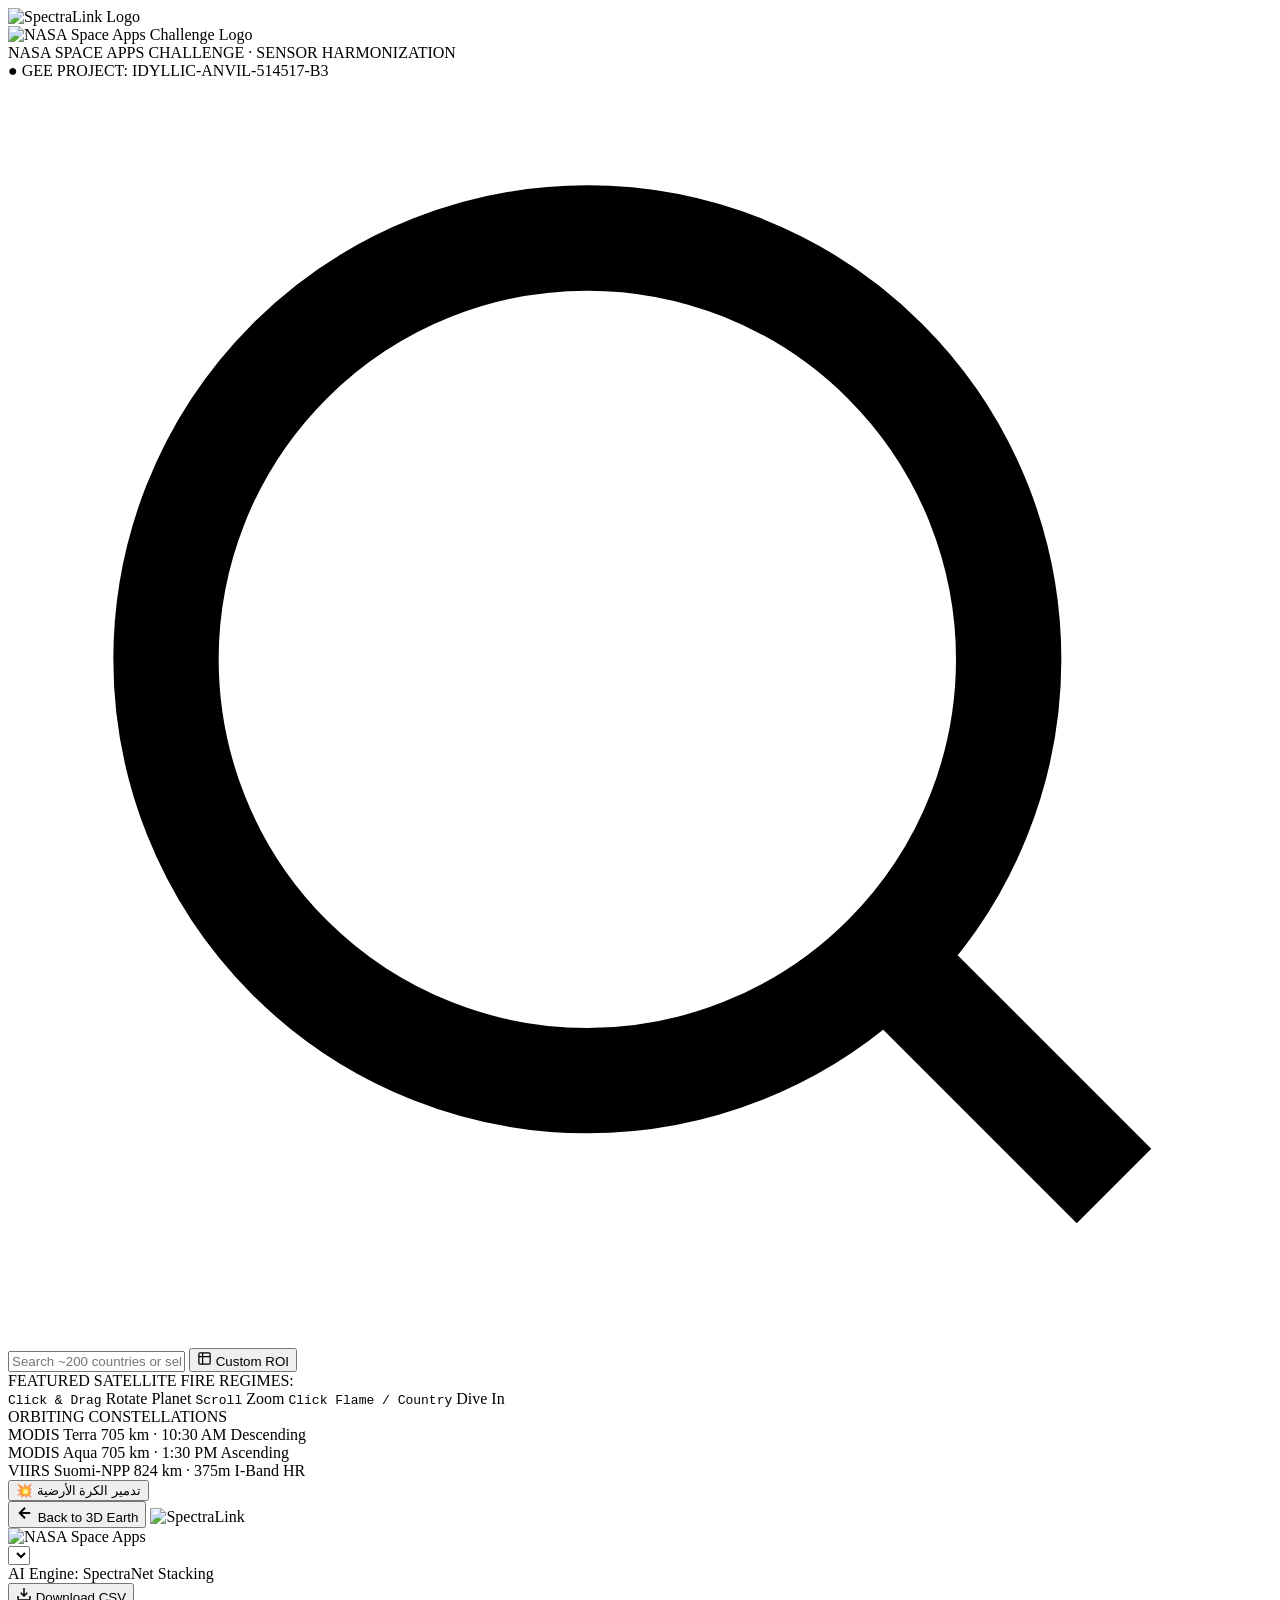
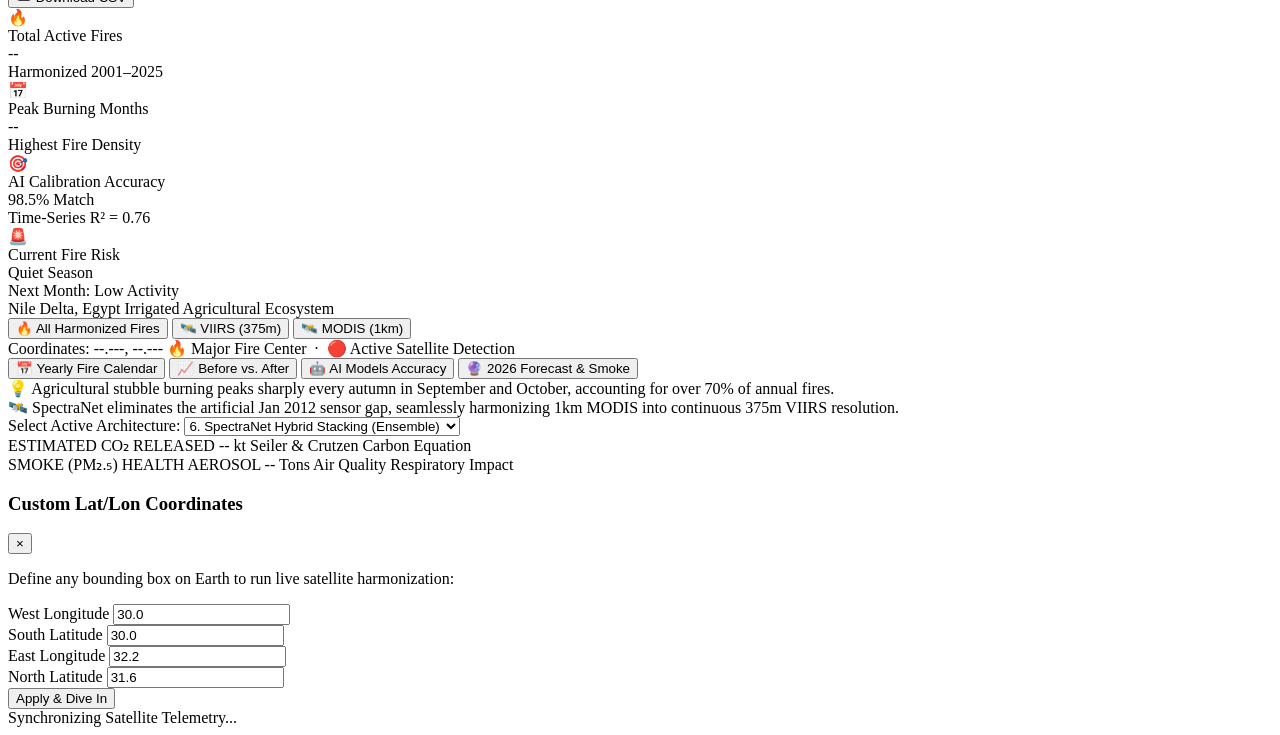
==== static/index.html @ f251cb23 "feat: complete SpectraLink 3D Mission Control, Easter Egg supernova, and cloud deployment engine" ====
<!DOCTYPE html>
<html lang="en">
<head>
  <meta charset="UTF-8">
  <meta name="viewport" content="width=device-width, initial-scale=1.0">
  <title>SpectraLink | NASA Earth Observation 3D Mission Control</title>
  
  <link rel="preconnect" href="https://fonts.googleapis.com">
  <link rel="preconnect" href="https://fonts.gstatic.com" crossorigin>
  <link href="https://fonts.googleapis.com/css2?family=Inter:wght@400;500;600;700&family=JetBrains+Mono:wght@500;600&family=Space+Grotesk:wght@600;700&display=swap" rel="stylesheet">
  
  <!-- Leaflet CSS -->
  <link rel="stylesheet" href="https://unpkg.com/leaflet@1.9.4/dist/leaflet.css" integrity="sha256-p4NxAoJBhIIN+hmNHrzRCf9tD/miZyoHS5obTRR9BMY=" crossorigin=""/>
  
  <!-- Custom Mission Control Styles -->
  <link rel="stylesheet" href="static/styles.css">
</head>
<body>

  <!-- Core Supernova Flash Effect -->
  <div id="supernova-flash" class="supernova-flash-overlay"></div>

  <!-- ===================================================================== -->
  <!-- STAGE 1: Full-Screen 3D Orbital Earth Stage                           -->
  <!-- ===================================================================== -->
  <div id="stage-3d" class="stage active">
    <!-- 3D WebGL Canvas Container for Globe.gl -->
    <div id="globe-container"></div>

    <!-- Deep Space Atmospheric Vignette -->
    <div class="space-vignette"></div>

    <!-- Top NASA Orbital Telemetry Header -->
    <header class="orbital-header">
      <div class="brand-container">
        <img src="static/logo_transparent.png" alt="SpectraLink Logo" class="brand-logo-img">
        <div class="brand-divider"></div>
        <img src="static/nasa_space_apps_white.png" alt="NASA Space Apps Challenge Logo" class="brand-space-apps-img">
        <div class="brand-text">
          <div class="nasa-tag">NASA SPACE APPS CHALLENGE · SENSOR HARMONIZATION</div>
          <div class="engine-tag"><span>●</span> GEE PROJECT: IDYLLIC-ANVIL-514517-B3</div>
        </div>
      </div>
    </header>

    <!-- Floating Orbital Command & Global Search Overlay -->
    <div class="orbital-command-overlay">
      <!-- Search Bar with Live Autocomplete -->
      <div class="search-command-card glassmorphic">
        <div class="search-input-wrapper">
          <svg class="search-icon" viewBox="0 0 24 24" fill="none" stroke="currentColor" stroke-width="2">
            <circle cx="11" cy="11" r="8"></circle>
            <line x1="21" y1="21" x2="16.65" y2="16.65"></line>
          </svg>
          <input 
            type="text" 
            id="global-search-input" 
            placeholder="Search ~200 countries or select a showcase target..." 
            autocomplete="off"
            spellcheck="false"
          >
          <button id="btn-custom-bbox" class="btn-action-ghost" title="Enter Custom Lat/Lon Coordinates">
            <svg viewBox="0 0 24 24" width="15" height="15" stroke="currentColor" stroke-width="2" fill="none">
              <rect x="3" y="3" width="18" height="18" rx="2" ry="2"></rect>
              <line x1="9" y1="3" x2="9" y2="21"></line>
              <line x1="3" y1="9" x2="21" y2="9"></line>
            </svg>
            <span>Custom ROI</span>
          </button>
        </div>

        <!-- Autocomplete Dropdown List -->
        <div id="autocomplete-dropdown" class="autocomplete-dropdown hidden"></div>
      </div>

      <!-- Quick Showcase Region Cards / Chips -->
      <div class="showcase-strip">
        <span class="showcase-label">FEATURED SATELLITE FIRE REGIMES:</span>
        <div class="showcase-chips" id="showcase-chips-container">
          <!-- Populated dynamically via JS -->
        </div>
      </div>

      <!-- 3D Orbit Navigation Guide -->
      <div class="orbital-hints">
        <span><kbd>Click & Drag</kbd> Rotate Planet</span>
        <span><kbd>Scroll</kbd> Zoom</span>
        <span><kbd>Click Flame / Country</kbd> Dive In</span>
      </div>
    </div>

    <!-- Active Satellite Orbit HUD -->
    <div class="satellite-hud glassmorphic">
      <div class="hud-header">ORBITING CONSTELLATIONS</div>
      <div class="sat-item">
        <span class="sat-dot terra"></span>
        <span class="sat-name">MODIS Terra</span>
        <span class="sat-meta">705 km · 10:30 AM Descending</span>
      </div>
      <div class="sat-item">
        <span class="sat-dot aqua"></span>
        <span class="sat-name">MODIS Aqua</span>
        <span class="sat-meta">705 km · 1:30 PM Ascending</span>
      </div>
      <div class="sat-item">
        <span class="sat-dot viirs"></span>
        <span class="sat-name">VIIRS Suomi-NPP</span>
        <span class="sat-meta">824 km · 375m I-Band HR</span>
      </div>
    </div>

    <!-- Secret Easter Egg: "تدمير الكرة الأرضية" Stealth 3D Explosion Button -->
    <button id="btn-destroy-earth" class="btn-destroy-earth" title="System Override">
      💥 تدمير الكرة الأرضية
    </button>
  </div>


  <!-- ===================================================================== -->
  <!-- STAGE 2: Simplified Regional High-Res Satellite Mission Workspace     -->
  <!-- ===================================================================== -->
  <div id="stage-regional" class="stage">
    
    <!-- Top Mission Control Navigation Bar -->
    <header class="regional-header">
      <div class="nav-left">
        <button id="btn-back-to-orbit" class="btn-back-orbit" title="Return to 3D Earth Globe">
          <svg viewBox="0 0 24 24" width="18" height="18" stroke="currentColor" stroke-width="2.5" fill="none">
            <line x1="19" y1="12" x2="5" y2="12"></line>
            <polyline points="12 19 5 12 12 5"></polyline>
          </svg>
          <span>Back to 3D Earth</span>
        </button>

        <img src="static/logo_transparent.png" alt="SpectraLink" class="nav-logo-img">
        <div class="brand-divider"></div>
        <img src="static/nasa_space_apps_white.png" alt="NASA Space Apps" class="nav-space-apps-img">

        <div class="region-selector-wrap">
          <select id="region-dropdown" class="region-select">
            <!-- Populated via JS -->
          </select>
        </div>
      </div>

      <div class="nav-right">
        <div class="ai-model-badge">
          <span class="badge-label">AI Engine:</span>
          <span id="active-model-name" class="badge-value">SpectraNet Stacking</span>
        </div>

        <button id="btn-export-csv" class="btn-download" title="Download 48-Column Continuous Harmonized Dataset">
          <svg viewBox="0 0 24 24" width="16" height="16" stroke="currentColor" stroke-width="2.2" fill="none">
            <path d="M21 15v4a2 2 0 0 1-2 2H5a2 2 0 0 1-2-2v-4"></path>
            <polyline points="7 10 12 15 17 10"></polyline>
            <line x1="12" y1="15" x2="12" y2="3"></line>
          </svg>
          <span>Download CSV</span>
        </button>
      </div>
    </header>

    <!-- 4 Clean Executive KPI Cards -->
    <section class="kpi-banner">
      <div class="kpi-card">
        <span class="kpi-icon">🔥</span>
        <div class="kpi-content">
          <span class="kpi-title">Total Active Fires</span>
          <div id="kpi-total-hotspots" class="kpi-val">--</div>
          <span class="kpi-sub">Harmonized 2001–2025</span>
        </div>
      </div>

      <div class="kpi-card">
        <span class="kpi-icon">📅</span>
        <div class="kpi-content">
          <span class="kpi-title">Peak Burning Months</span>
          <div id="kpi-peak-months" class="kpi-val text-amber">--</div>
          <span class="kpi-sub">Highest Fire Density</span>
        </div>
      </div>

      <div class="kpi-card">
        <span class="kpi-icon">🎯</span>
        <div class="kpi-content">
          <span class="kpi-title">AI Calibration Accuracy</span>
          <div id="kpi-accuracy-badge" class="kpi-val text-cyan">98.5% Match</div>
          <span id="kpi-cv-r2" class="kpi-sub">Time-Series R² = 0.76</span>
        </div>
      </div>

      <div class="kpi-card alert-card">
        <span class="kpi-icon">🚨</span>
        <div class="kpi-content">
          <span class="kpi-title">Current Fire Risk</span>
          <div id="kpi-risk-badge" class="kpi-val text-green">Quiet Season</div>
          <span id="kpi-risk-detail" class="kpi-sub">Next Month: Low Activity</span>
        </div>
      </div>
    </section>

    <!-- Main Workspace Split: Left Map (55%) & Right Single-Chart Tabs (45%) -->
    <main class="mission-workspace">
      
      <!-- LEFT SECTION: Large Interactive Satellite Map -->
      <section class="workspace-map-pane">
        <!-- Map Overlay Header with Filter Pills -->
        <div class="map-overlay-bar">
          <div class="map-region-info">
            <span id="map-target-title" class="map-title">Nile Delta, Egypt</span>
            <span id="map-biome-tag" class="map-biome">Irrigated Agricultural Ecosystem</span>
          </div>

          <!-- Clean 3-Button Filter Pill -->
          <div class="fire-filter-pills">
            <button class="filter-pill active" data-filter="all">
              <span>🔥</span> All Harmonized Fires
            </button>
            <button class="filter-pill" data-filter="viirs">
              <span>🛰️</span> VIIRS (375m)
            </button>
            <button class="filter-pill" data-filter="modis">
              <span>🛰️</span> MODIS (1km)
            </button>
          </div>
        </div>

        <!-- Leaflet Map Canvas -->
        <div id="leaflet-map" class="map-canvas"></div>

        <div class="map-footer-coords">
          <span id="mouse-coords">Coordinates: --.---, --.---</span>
          <span class="map-legend-hint">🔥 Major Fire Center &nbsp;·&nbsp; 🔴 Active Satellite Detection</span>
        </div>
      </section>

      <!-- RIGHT SECTION: Clean Single-View Analytics Tabs -->
      <section class="workspace-analytics-pane">
        
        <!-- Tab Navigation Buttons -->
        <nav class="analytics-tabs-nav">
          <button class="tab-btn active" data-tab="tab-calendar">
            📅 Yearly Fire Calendar
          </button>
          <button class="tab-btn" data-tab="tab-timeline">
            📈 Before vs. After
          </button>
          <button class="tab-btn" data-tab="tab-models">
            🤖 AI Models Accuracy
          </button>
          <button class="tab-btn" data-tab="tab-forecast">
            🔮 2026 Forecast & Smoke
          </button>
        </nav>

        <!-- Tab 1: Yearly Fire Calendar -->
        <div id="tab-calendar" class="tab-panel active">
          <div class="chart-box">
            <div class="takeaway-banner">
              <span class="takeaway-icon">💡</span>
              <span id="calendar-takeaway" class="takeaway-text">
                Agricultural stubble burning peaks sharply every autumn in September and October, accounting for over 70% of annual fires.
              </span>
            </div>
            <div id="plot-calendar-heatmap" class="plotly-chart"></div>
          </div>
        </div>

        <!-- Tab 2: Before vs. After Harmonization -->
        <div id="tab-timeline" class="tab-panel">
          <div class="chart-box">
            <div class="takeaway-banner">
              <span class="takeaway-icon">🛰️</span>
              <span class="takeaway-text">
                SpectraNet eliminates the artificial Jan 2012 sensor gap, seamlessly harmonizing 1km MODIS into continuous 375m VIIRS resolution.
              </span>
            </div>
            <div id="plot-timeline" class="plotly-chart"></div>
          </div>
        </div>

        <!-- Tab 3: AI Models Accuracy Arena -->
        <div id="tab-models" class="tab-panel">
          <div class="chart-box">
            <div class="model-selection-bar">
              <label for="model-selector">Select Active Architecture:</label>
              <select id="model-selector" class="clean-select">
                <option value="6. SpectraNet Hybrid Stacking" selected>6. SpectraNet Hybrid Stacking (Ensemble)</option>
                <option value="5. Huber-Loss GBDT & ExtraTrees Blend">5. Huber-Loss GBDT & ExtraTrees Blend</option>
                <option value="3. Deep MLP-ResNet Neural Net">3. Deep MLP-ResNet Neural Net</option>
                <option value="4. Temporal Sequence 1D-MLP Neural Net">4. Temporal Sequence 1D-MLP Neural Net</option>
                <option value="2. Huber Robust Linear Regressor">2. Huber Robust Linear Regressor</option>
                <option value="1. Statistical Baseline">1. Statistical Scaling Baseline</option>
              </select>
            </div>
            <div id="plot-model-comparison" class="plotly-chart"></div>
          </div>
        </div>

        <!-- Tab 4: 2026 Forecast & Smoke Impact -->
        <div id="tab-forecast" class="tab-panel">
          <div class="chart-box">
            <div class="forecast-impact-strip">
              <div class="impact-pill">
                <span class="impact-title">ESTIMATED CO₂ RELEASED</span>
                <span id="forecast-co2-val" class="impact-num">-- kt</span>
                <span class="impact-desc">Seiler & Crutzen Carbon Equation</span>
              </div>
              <div class="impact-pill">
                <span class="impact-title">SMOKE (PM₂.₅) HEALTH AEROSOL</span>
                <span id="forecast-pm25-val" class="impact-num">-- Tons</span>
                <span class="impact-desc">Air Quality Respiratory Impact</span>
              </div>
            </div>
            <div id="plot-forecast" class="plotly-chart-fc"></div>
          </div>
        </div>

      </section>
    </main>

  </div>

  <!-- Custom Coordinates Modal -->
  <div id="modal-bbox" class="modal hidden">
    <div class="modal-dialog glassmorphic">
      <div class="modal-header">
        <h3>Custom Lat/Lon Coordinates</h3>
        <button id="btn-close-modal" class="btn-close">&times;</button>
      </div>
      <div class="modal-body">
        <p class="modal-desc">Define any bounding box on Earth to run live satellite harmonization:</p>
        <div class="bbox-grid">
          <div class="form-group">
            <label>West Longitude</label>
            <input type="number" id="bbox-min-lon" step="0.1" value="30.0">
          </div>
          <div class="form-group">
            <label>South Latitude</label>
            <input type="number" id="bbox-min-lat" step="0.1" value="30.0">
          </div>
          <div class="form-group">
            <label>East Longitude</label>
            <input type="number" id="bbox-max-lon" step="0.1" value="32.2">
          </div>
          <div class="form-group">
            <label>North Latitude</label>
            <input type="number" id="bbox-max-lat" step="0.1" value="31.6">
          </div>
        </div>
      </div>
      <div class="modal-footer">
        <button id="btn-apply-bbox" class="btn-action-primary">Apply & Dive In</button>
      </div>
    </div>
  </div>

  <!-- Tiny Non-Blocking Floating Telemetry Pill (Never Covers the Screen!) -->
  <div id="floating-sync-pill" class="floating-sync-pill hidden">
    <span class="pill-dot"></span>
    <span id="pill-text">Synchronizing Satellite Telemetry...</span>
  </div>

  <!-- External CDN Libraries -->
  <script src="https://unpkg.com/three@0.149.0/build/three.min.js"></script>
  <script src="https://unpkg.com/globe.gl@2.32.0/dist/globe.gl.min.js"></script>
  <script src="https://unpkg.com/leaflet@1.9.4/dist/leaflet.js" integrity="sha256-20nQCchB9co0qIjJZRGuk2/Z9VM+kNiyxNV1lvTlZBo=" crossorigin=""></script>
  <script src="https://cdn.plot.ly/plotly-2.35.2.min.js"></script>

  <!-- Application Logic -->
  <script src="static/app.js"></script>
</body>
</html>
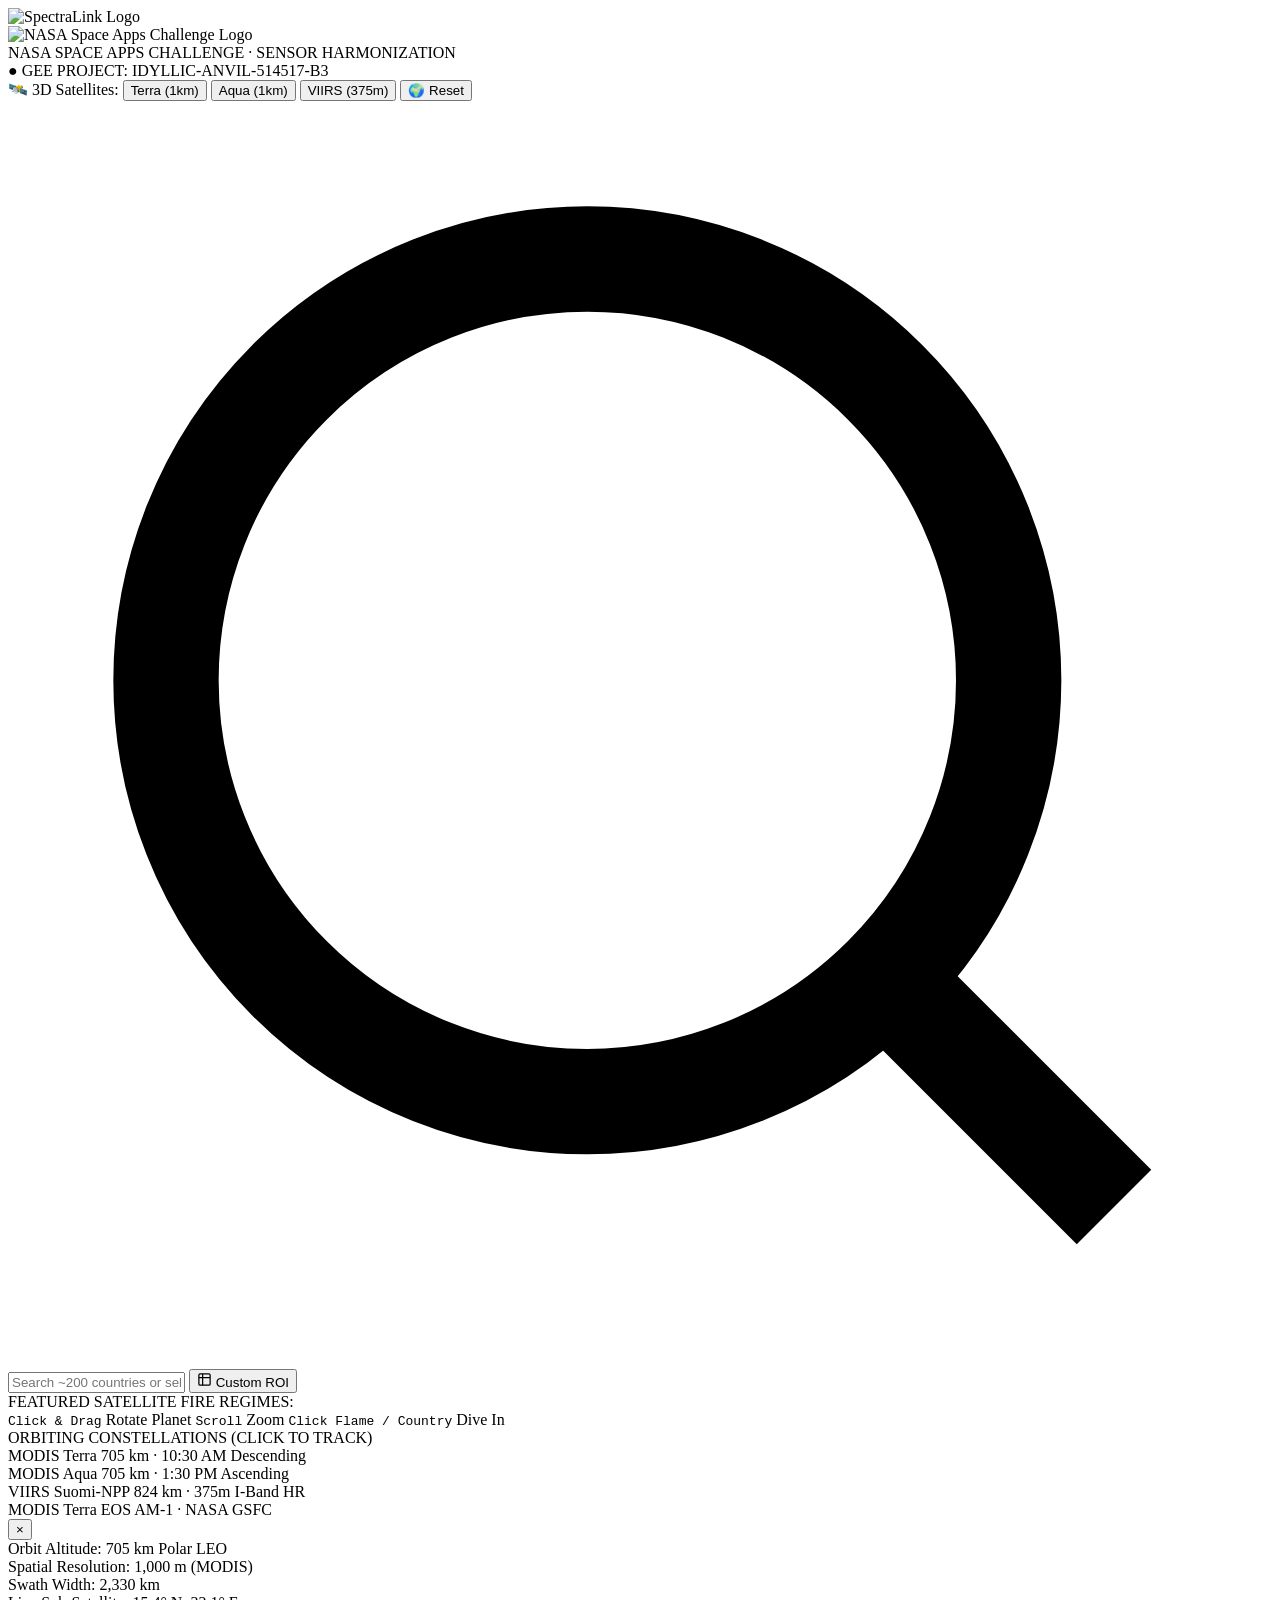
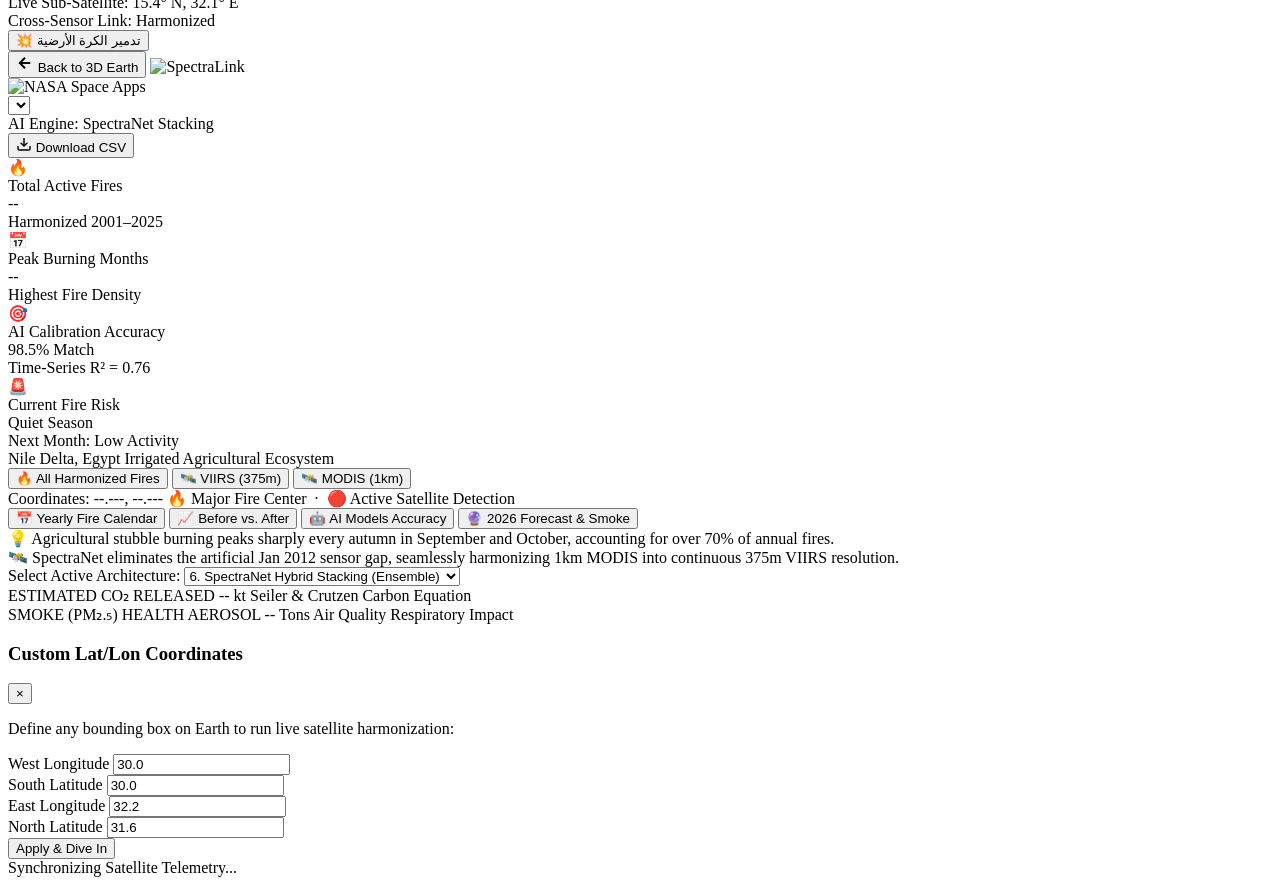
==== commit 1366b521: "feat: enhance 3D spacecraft constellation with interactive HUD quick-dock and telemetry tracker" ====
--- a/static/index.html
+++ b/static/index.html
@@ -40,6 +40,23 @@
           <div class="nasa-tag">NASA SPACE APPS CHALLENGE · SENSOR HARMONIZATION</div>
           <div class="engine-tag"><span>●</span> GEE PROJECT: IDYLLIC-ANVIL-514517-B3</div>
         </div>
+      </div>
+
+      <!-- NASA 3D Satellite Tracking Quick-Dock -->
+      <div class="constellation-dock glassmorphic">
+        <span class="dock-label">🛰️ 3D Satellites:</span>
+        <button id="dock-btn-terra" class="dock-btn terra" title="Track MODIS Terra in 3D orbit">
+          <span class="dock-dot terra"></span> Terra (1km)
+        </button>
+        <button id="dock-btn-aqua" class="dock-btn aqua" title="Track MODIS Aqua in 3D orbit">
+          <span class="dock-dot aqua"></span> Aqua (1km)
+        </button>
+        <button id="dock-btn-viirs" class="dock-btn viirs" title="Track VIIRS Suomi-NPP in 3D orbit">
+          <span class="dock-dot viirs"></span> VIIRS (375m)
+        </button>
+        <button id="dock-btn-reset" class="dock-btn reset" title="Reset Global Earth View">
+          🌍 Reset
+        </button>
       </div>
     </header>
 
@@ -91,23 +108,62 @@
 
     <!-- Active Satellite Orbit HUD -->
     <div class="satellite-hud glassmorphic">
-      <div class="hud-header">ORBITING CONSTELLATIONS</div>
-      <div class="sat-item">
+      <div class="hud-header">ORBITING CONSTELLATIONS (CLICK TO TRACK)</div>
+      <div id="hud-sat-terra" class="sat-item clickable" title="Click to track MODIS Terra">
         <span class="sat-dot terra"></span>
         <span class="sat-name">MODIS Terra</span>
         <span class="sat-meta">705 km · 10:30 AM Descending</span>
       </div>
-      <div class="sat-item">
+      <div id="hud-sat-aqua" class="sat-item clickable" title="Click to track MODIS Aqua">
         <span class="sat-dot aqua"></span>
         <span class="sat-name">MODIS Aqua</span>
         <span class="sat-meta">705 km · 1:30 PM Ascending</span>
       </div>
-      <div class="sat-item">
+      <div id="hud-sat-viirs" class="sat-item clickable" title="Click to track VIIRS Suomi-NPP">
         <span class="sat-dot viirs"></span>
         <span class="sat-name">VIIRS Suomi-NPP</span>
         <span class="sat-meta">824 km · 375m I-Band HR</span>
       </div>
     </div>
+
+    <!-- Active Spacecraft HUD Telemetry Card -->
+    <div id="sat-telemetry-card" class="sat-telemetry-card glassmorphic hidden">
+      <div class="sat-telemetry-header">
+        <div class="sat-telemetry-title">
+          <span id="sat-telemetry-dot" class="sat-badge-dot terra"></span>
+          <div>
+            <span id="sat-telemetry-name" class="sat-telemetry-heading">MODIS Terra</span>
+            <span id="sat-telemetry-code" class="sat-telemetry-sub">EOS AM-1 · NASA GSFC</span>
+          </div>
+        </div>
+        <button id="btn-close-sat-telemetry" class="sat-telemetry-close" title="Close telemetry">&times;</button>
+      </div>
+      <div class="sat-telemetry-body">
+        <div class="telemetry-row">
+          <span class="telemetry-lbl">Orbit Altitude:</span>
+          <span id="telemetry-alt" class="telemetry-val">705 km Polar LEO</span>
+        </div>
+        <div class="telemetry-row">
+          <span class="telemetry-lbl">Spatial Resolution:</span>
+          <span id="telemetry-res" class="telemetry-val highlight">1,000 m (MODIS)</span>
+        </div>
+        <div class="telemetry-row">
+          <span class="telemetry-lbl">Swath Width:</span>
+          <span id="telemetry-swath" class="telemetry-val">2,330 km</span>
+        </div>
+        <div class="telemetry-row">
+          <span class="telemetry-lbl">Live Sub-Satellite:</span>
+          <span id="telemetry-pos" class="telemetry-val font-mono">15.4° N, 32.1° E</span>
+        </div>
+        <div class="telemetry-row">
+          <span class="telemetry-lbl">Cross-Sensor Link:</span>
+          <span class="telemetry-val badge-harmonized">Harmonized</span>
+        </div>
+      </div>
+    </div>
+
+    <!-- 3D Orbiting Satellite HUD Floating Labels Container -->
+    <div id="satellite-floating-labels" class="satellite-floating-labels"></div>
 
     <!-- Secret Easter Egg: "تدمير الكرة الأرضية" Stealth 3D Explosion Button -->
     <button id="btn-destroy-earth" class="btn-destroy-earth" title="System Override">
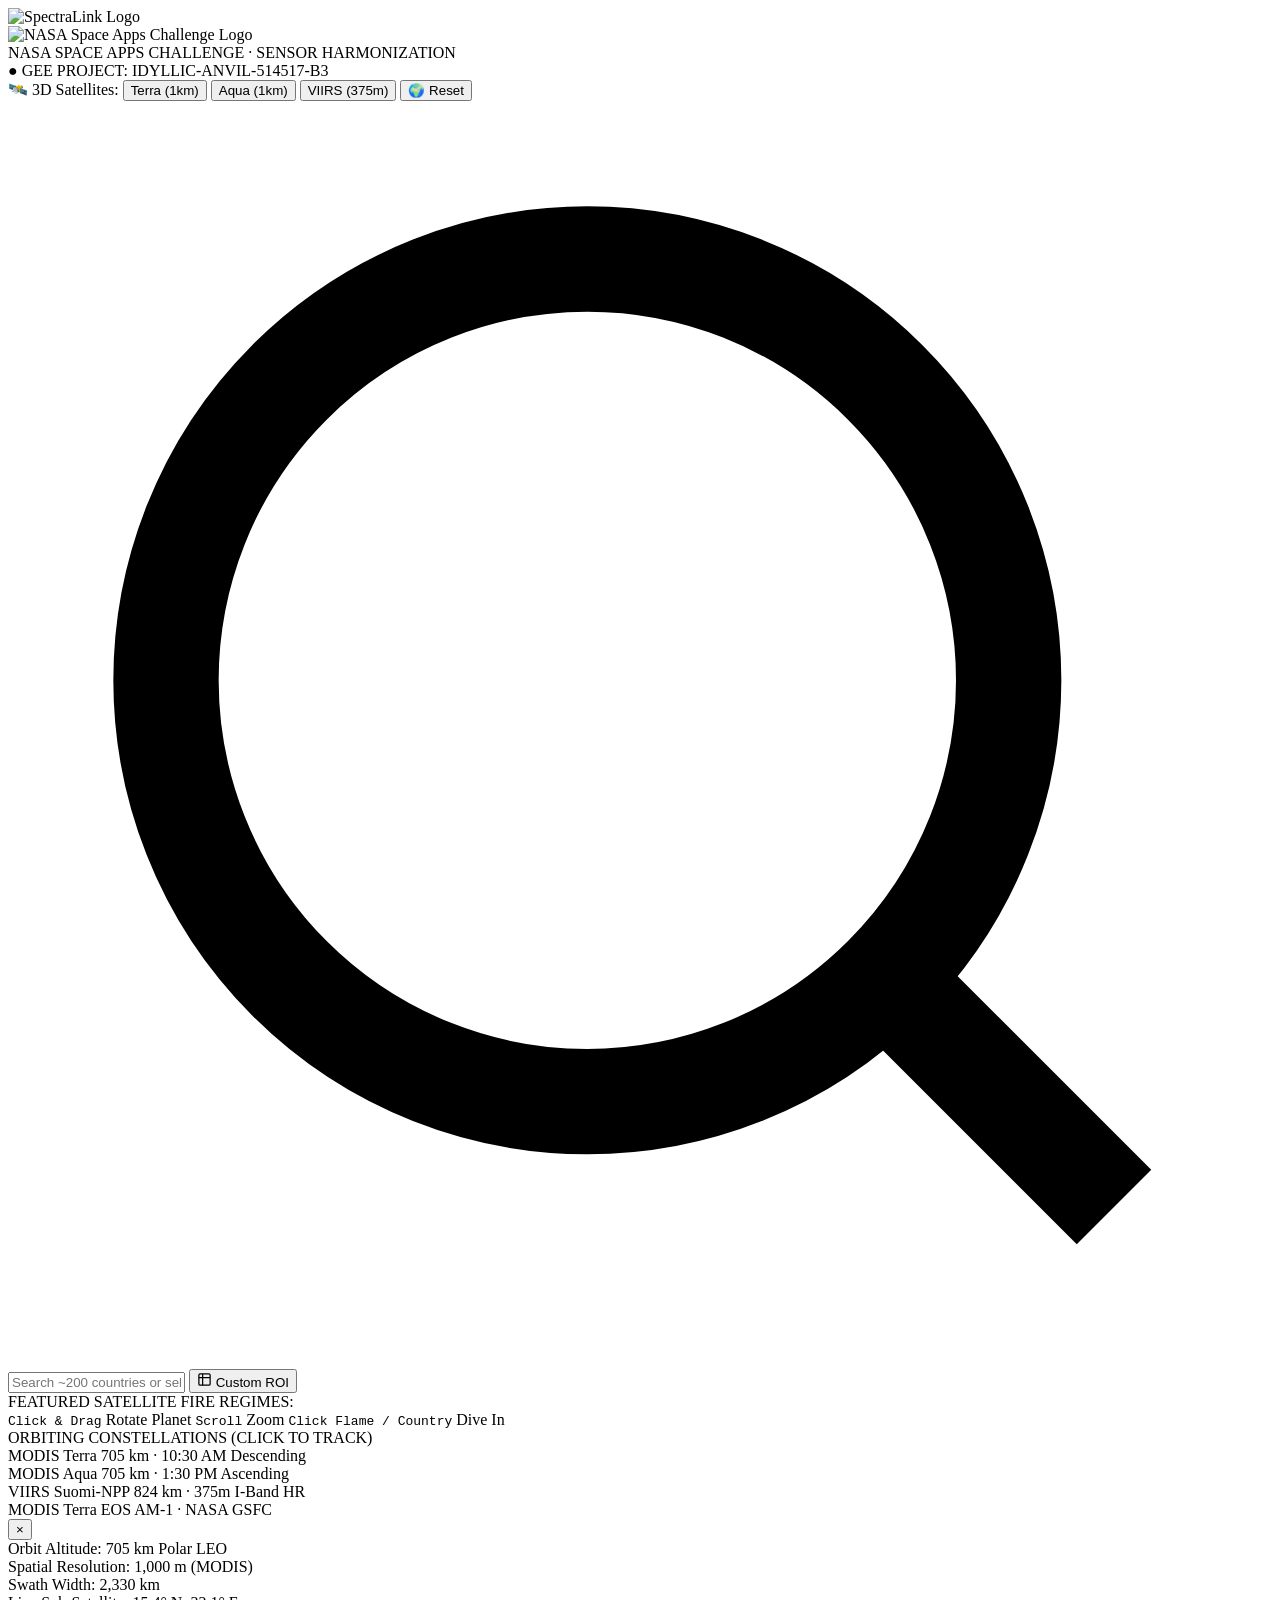
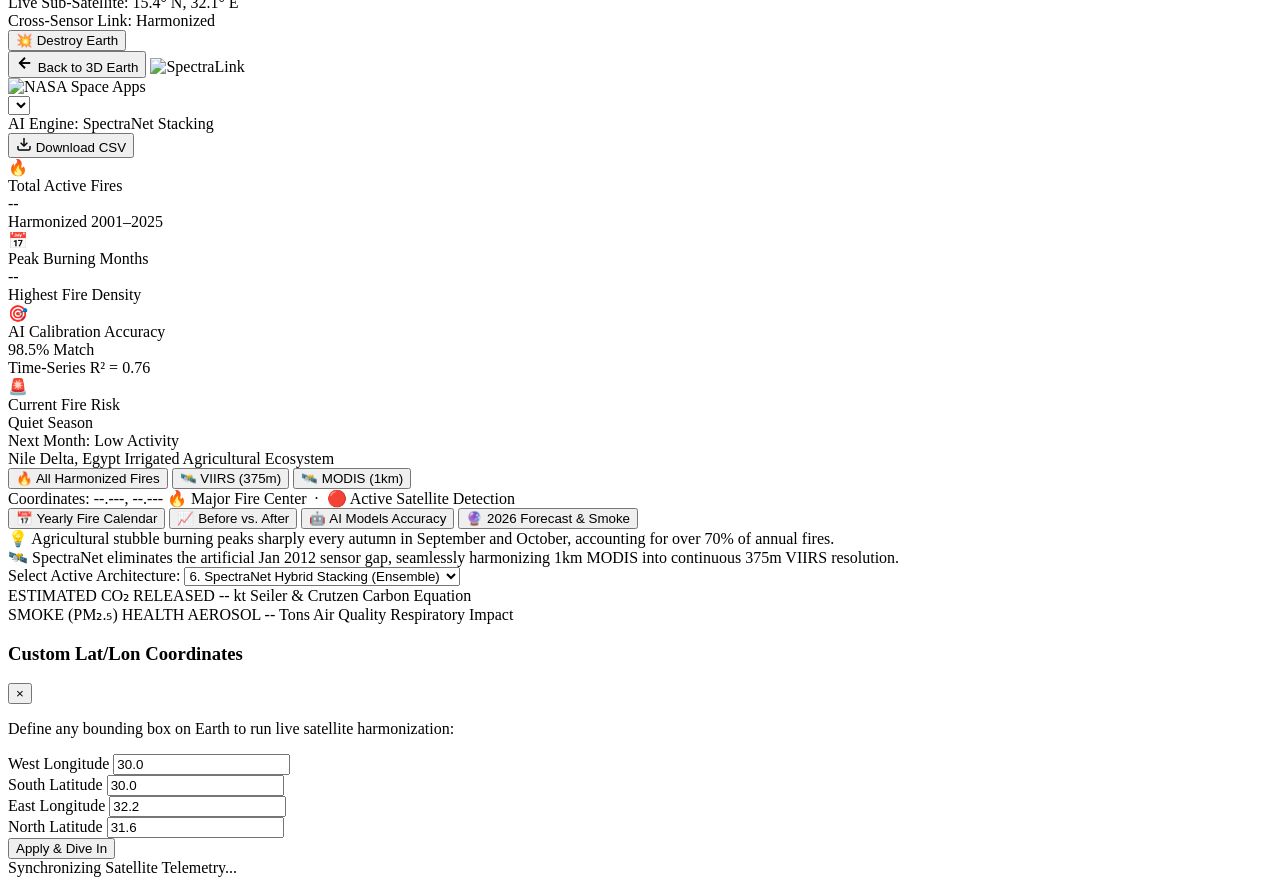
==== commit a914b78c: "fix: restore missing regional map functions, fix Easter egg click handler, and translate Destroy Ear" ====
--- a/static/index.html
+++ b/static/index.html
@@ -165,9 +165,9 @@
     <!-- 3D Orbiting Satellite HUD Floating Labels Container -->
     <div id="satellite-floating-labels" class="satellite-floating-labels"></div>
 
-    <!-- Secret Easter Egg: "تدمير الكرة الأرضية" Stealth 3D Explosion Button -->
-    <button id="btn-destroy-earth" class="btn-destroy-earth" title="System Override">
-      💥 تدمير الكرة الأرضية
+    <!-- 3D Earth Supernova Easter Egg Button -->
+    <button id="btn-destroy-earth" class="btn-destroy-earth" title="Planetary Supernova System Override" onclick="toggleEarthDestruction(event)">
+      💥 Destroy Earth
     </button>
   </div>
 
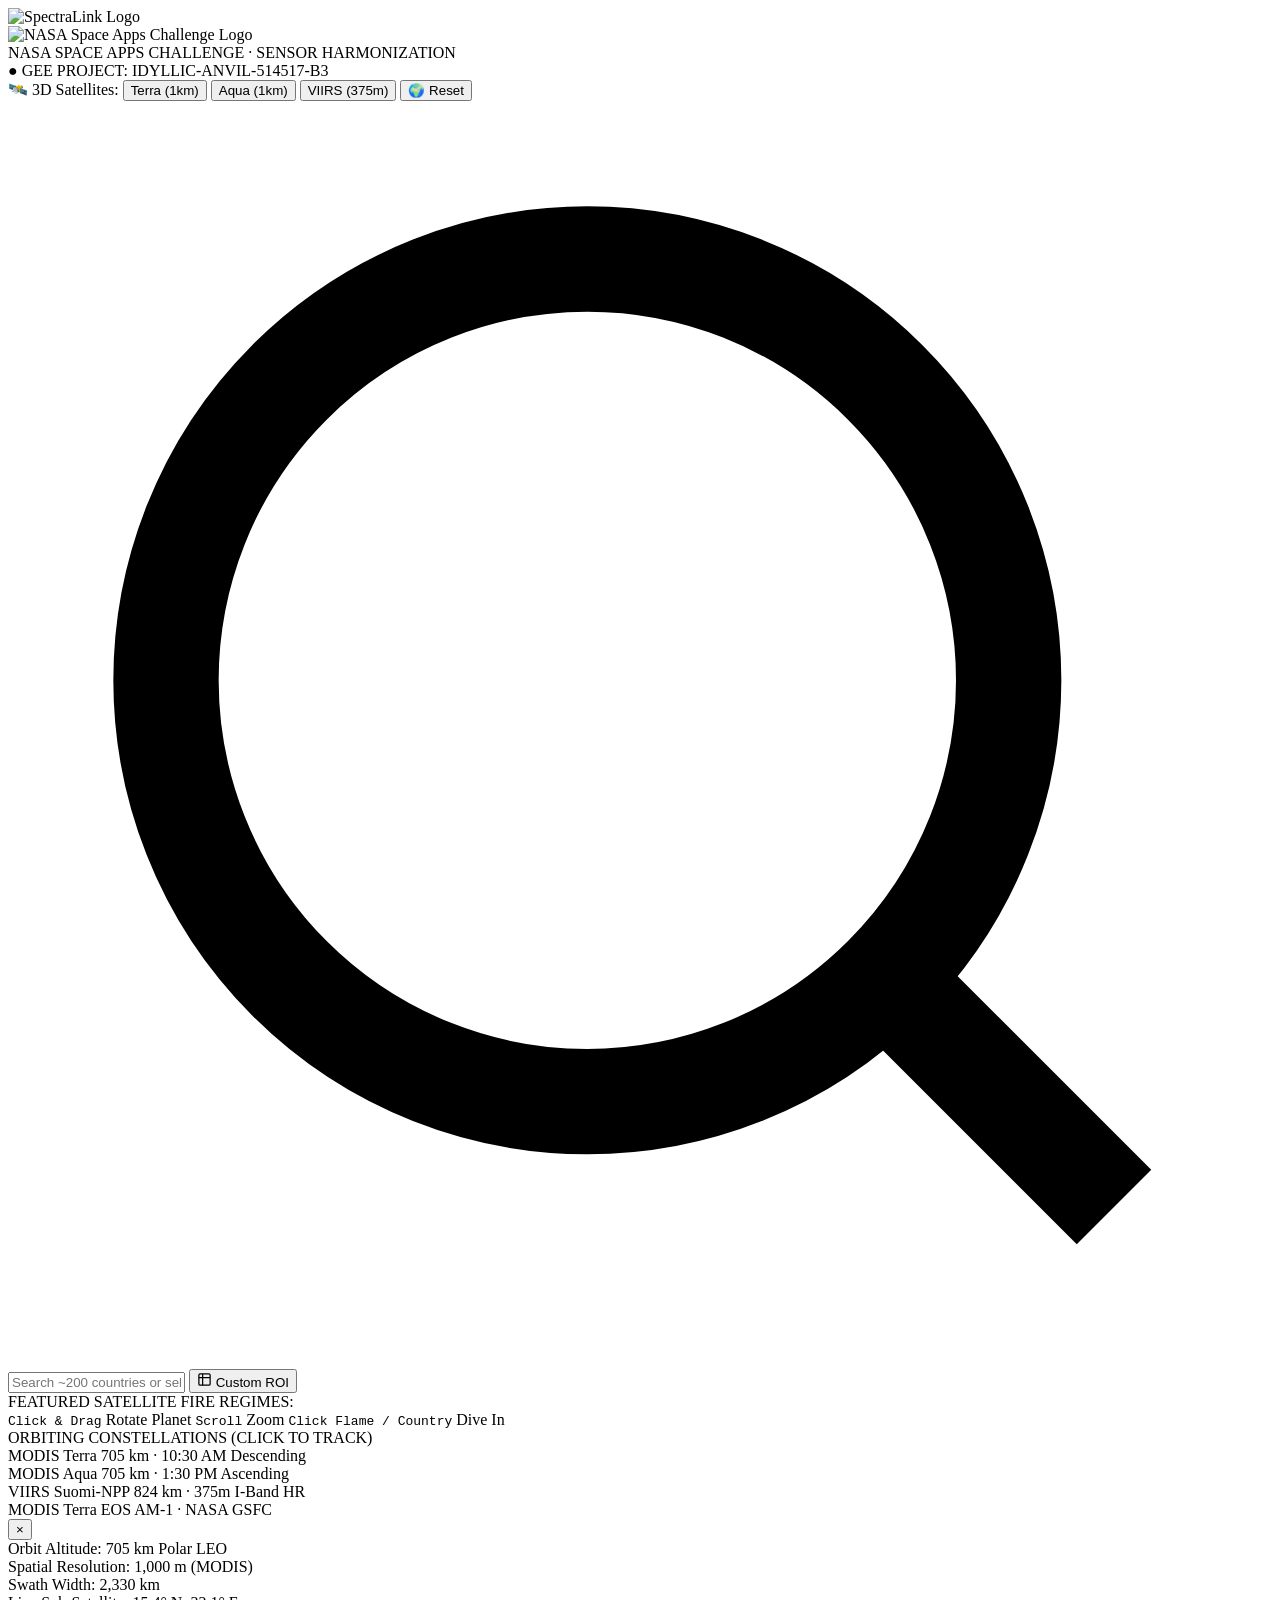
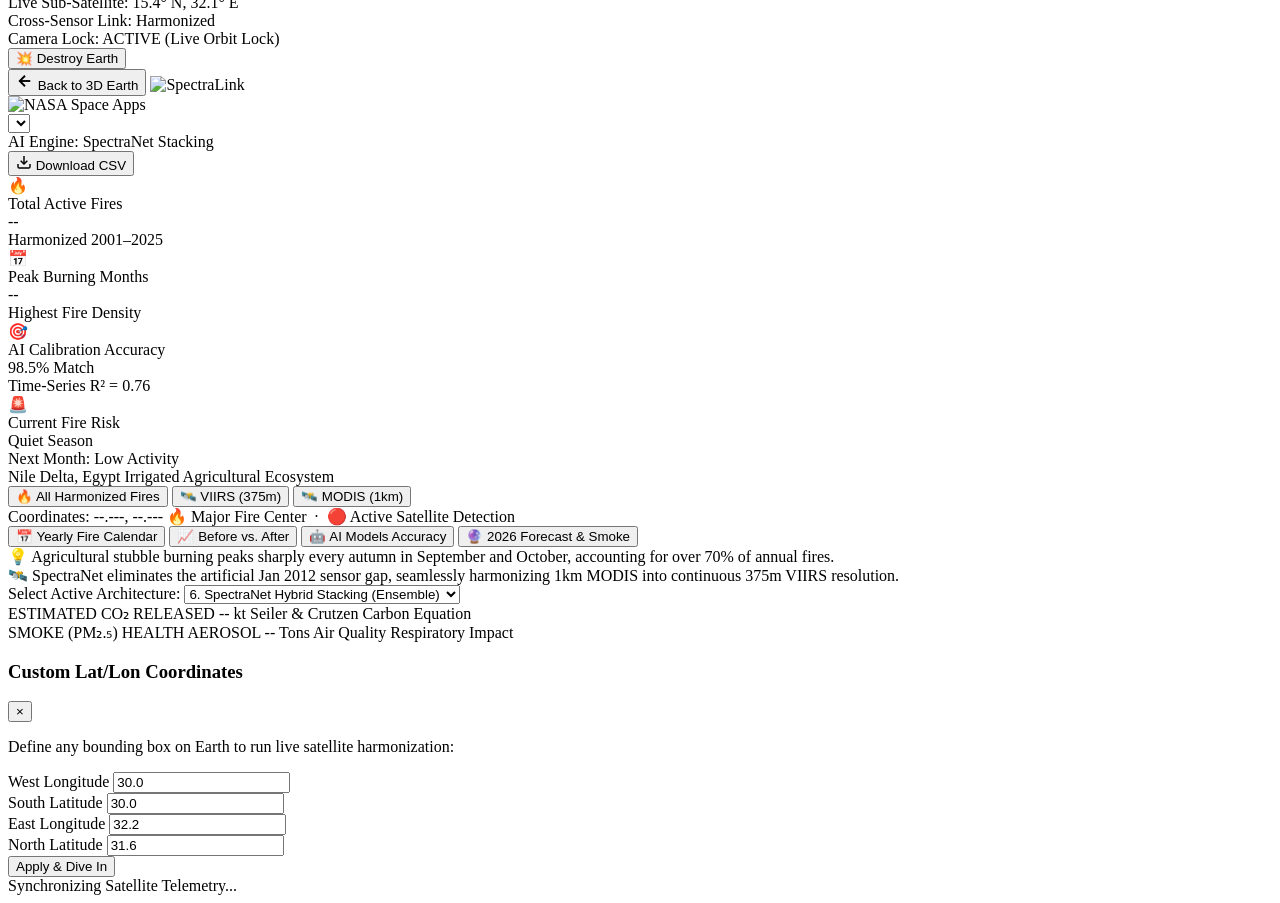
==== commit d6696d96: "Fix continuous 3D satellite orbit camera tracking and exact Globe.gl spherical coordinate mapping fo" ====
--- a/static/index.html
+++ b/static/index.html
@@ -159,6 +159,10 @@
           <span class="telemetry-lbl">Cross-Sensor Link:</span>
           <span class="telemetry-val badge-harmonized">Harmonized</span>
         </div>
+        <div class="telemetry-row">
+          <span class="telemetry-lbl">Camera Lock:</span>
+          <span id="telemetry-lock-status" class="telemetry-val highlight text-cyan">ACTIVE (Live Orbit Lock)</span>
+        </div>
       </div>
     </div>
 
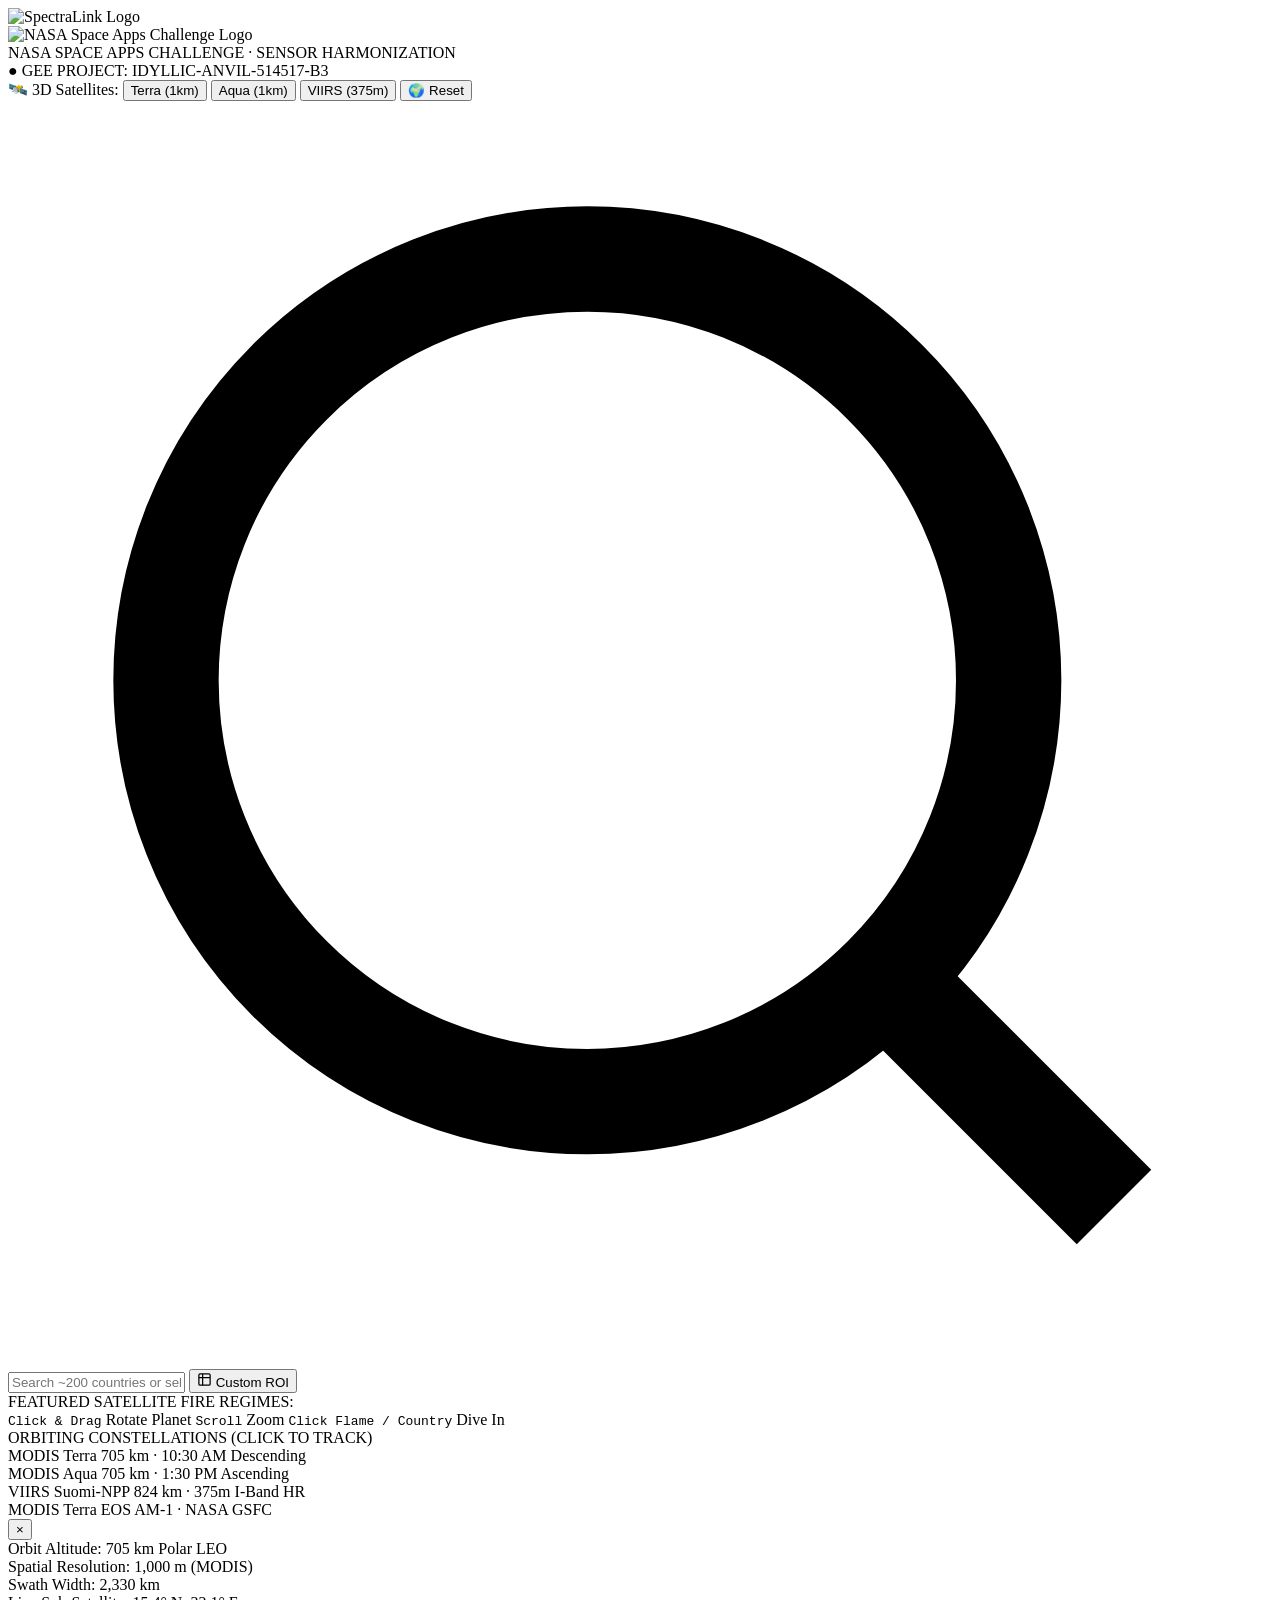
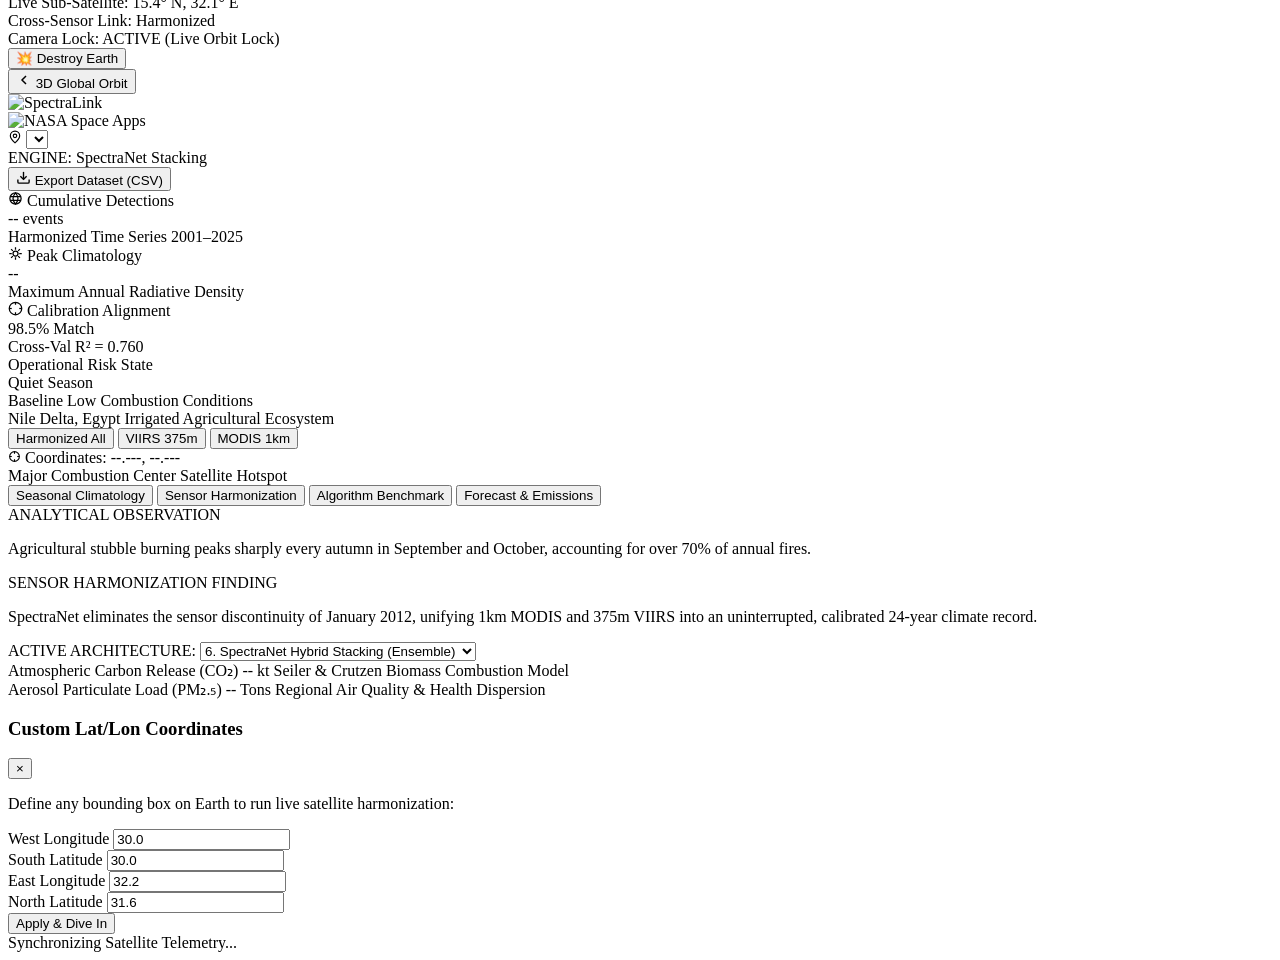
==== commit ab2fa5c9: "feat: redesign regional mission console with professional NASA GSFC earth science aesthetic" ====
--- a/static/index.html
+++ b/static/index.html
@@ -14,6 +14,8 @@
   
   <!-- Custom Mission Control Styles -->
   <link rel="stylesheet" href="static/styles.css">
+  <link rel="icon" type="image/png" href="static/spectralink_badge.png">
+  <link rel="apple-touch-icon" href="static/spectralink_badge.png">
 </head>
 <body>
 
@@ -184,20 +186,25 @@
     <!-- Top Mission Control Navigation Bar -->
     <header class="regional-header">
       <div class="nav-left">
-        <button id="btn-back-to-orbit" class="btn-back-orbit" title="Return to 3D Earth Globe">
-          <svg viewBox="0 0 24 24" width="18" height="18" stroke="currentColor" stroke-width="2.5" fill="none">
-            <line x1="19" y1="12" x2="5" y2="12"></line>
-            <polyline points="12 19 5 12 12 5"></polyline>
-          </svg>
-          <span>Back to 3D Earth</span>
-        </button>
-
-        <img src="static/logo_transparent.png" alt="SpectraLink" class="nav-logo-img">
-        <div class="brand-divider"></div>
-        <img src="static/nasa_space_apps_white.png" alt="NASA Space Apps" class="nav-space-apps-img">
+        <button id="btn-back-to-orbit" class="btn-back-orbit" title="Return to 3D Global Orbit">
+          <svg viewBox="0 0 24 24" width="16" height="16" stroke="currentColor" stroke-width="2.2" fill="none">
+            <polyline points="15 18 9 12 15 6"></polyline>
+          </svg>
+          <span>3D Global Orbit</span>
+        </button>
+
+        <div class="nav-brand-group">
+          <img src="static/logo_transparent.png" alt="SpectraLink" class="nav-logo-img">
+          <div class="brand-divider"></div>
+          <img src="static/nasa_space_apps_white.png" alt="NASA Space Apps" class="nav-space-apps-img">
+        </div>
 
         <div class="region-selector-wrap">
-          <select id="region-dropdown" class="region-select">
+          <svg class="region-selector-pin" viewBox="0 0 24 24" width="14" height="14" stroke="currentColor" stroke-width="2" fill="none">
+            <path d="M12 2a8 8 0 0 0-8 8c0 5.25 8 12 8 12s8-6.75 8-12a8 8 0 0 0-8-8z"></path>
+            <circle cx="12" cy="10" r="3"></circle>
+          </svg>
+          <select id="region-dropdown" class="region-select" aria-label="Select Target Region">
             <!-- Populated via JS -->
           </select>
         </div>
@@ -205,57 +212,81 @@
 
       <div class="nav-right">
         <div class="ai-model-badge">
-          <span class="badge-label">AI Engine:</span>
+          <span class="badge-label">ENGINE:</span>
           <span id="active-model-name" class="badge-value">SpectraNet Stacking</span>
         </div>
 
-        <button id="btn-export-csv" class="btn-download" title="Download 48-Column Continuous Harmonized Dataset">
-          <svg viewBox="0 0 24 24" width="16" height="16" stroke="currentColor" stroke-width="2.2" fill="none">
+        <button id="btn-export-csv" class="btn-download" title="Export Continuous Harmonized Dataset (CSV)">
+          <svg viewBox="0 0 24 24" width="15" height="15" stroke="currentColor" stroke-width="2.2" fill="none">
             <path d="M21 15v4a2 2 0 0 1-2 2H5a2 2 0 0 1-2-2v-4"></path>
             <polyline points="7 10 12 15 17 10"></polyline>
             <line x1="12" y1="15" x2="12" y2="3"></line>
           </svg>
-          <span>Download CSV</span>
+          <span>Export Dataset (CSV)</span>
         </button>
       </div>
     </header>
 
-    <!-- 4 Clean Executive KPI Cards -->
-    <section class="kpi-banner">
-      <div class="kpi-card">
-        <span class="kpi-icon">🔥</span>
-        <div class="kpi-content">
-          <span class="kpi-title">Total Active Fires</span>
-          <div id="kpi-total-hotspots" class="kpi-val">--</div>
-          <span class="kpi-sub">Harmonized 2001–2025</span>
-        </div>
-      </div>
-
-      <div class="kpi-card">
-        <span class="kpi-icon">📅</span>
-        <div class="kpi-content">
-          <span class="kpi-title">Peak Burning Months</span>
-          <div id="kpi-peak-months" class="kpi-val text-amber">--</div>
-          <span class="kpi-sub">Highest Fire Density</span>
-        </div>
-      </div>
-
-      <div class="kpi-card">
-        <span class="kpi-icon">🎯</span>
-        <div class="kpi-content">
-          <span class="kpi-title">AI Calibration Accuracy</span>
-          <div id="kpi-accuracy-badge" class="kpi-val text-cyan">98.5% Match</div>
-          <span id="kpi-cv-r2" class="kpi-sub">Time-Series R² = 0.76</span>
-        </div>
-      </div>
-
-      <div class="kpi-card alert-card">
-        <span class="kpi-icon">🚨</span>
-        <div class="kpi-content">
-          <span class="kpi-title">Current Fire Risk</span>
-          <div id="kpi-risk-badge" class="kpi-val text-green">Quiet Season</div>
-          <span id="kpi-risk-detail" class="kpi-sub">Next Month: Low Activity</span>
-        </div>
+    <!-- Unified Mission Telemetry Ribbon (NASA GSFC Earth Operations Console) -->
+    <section class="telemetry-ribbon" aria-label="Regional Telemetry Summary">
+      <div class="telemetry-cell">
+        <div class="telemetry-cell-header">
+          <svg class="telemetry-icon" viewBox="0 0 24 24" width="15" height="15" stroke="currentColor" stroke-width="2" fill="none">
+            <circle cx="12" cy="12" r="9"></circle>
+            <path d="M3.6 9h16.8M3.6 15h16.8M12 3a15.3 15.3 0 0 1 4 9 15.3 15.3 0 0 1-4 9 15.3 15.3 0 0 1-4-9 15.3 15.3 0 0 1 4-9z"></path>
+          </svg>
+          <span class="telemetry-label">Cumulative Detections</span>
+        </div>
+        <div class="telemetry-metric-row">
+          <span id="kpi-total-hotspots" class="telemetry-metric">--</span>
+          <span class="telemetry-unit">events</span>
+        </div>
+        <span class="telemetry-caption">Harmonized Time Series 2001–2025</span>
+      </div>
+
+      <div class="telemetry-cell">
+        <div class="telemetry-cell-header">
+          <svg class="telemetry-icon text-amber" viewBox="0 0 24 24" width="15" height="15" stroke="currentColor" stroke-width="2" fill="none">
+            <path d="M12 2v4M12 18v4M4.93 4.93l2.83 2.83M16.24 16.24l2.83 2.83M2 12h4M18 12h4M4.93 19.07l2.83-2.83M16.24 7.76l2.83-2.83"></path>
+            <circle cx="12" cy="12" r="4"></circle>
+          </svg>
+          <span class="telemetry-label">Peak Climatology</span>
+        </div>
+        <div class="telemetry-metric-row">
+          <span id="kpi-peak-months" class="telemetry-metric text-amber">--</span>
+        </div>
+        <span class="telemetry-caption">Maximum Annual Radiative Density</span>
+      </div>
+
+      <div class="telemetry-cell">
+        <div class="telemetry-cell-header">
+          <svg class="telemetry-icon text-cyan" viewBox="0 0 24 24" width="15" height="15" stroke="currentColor" stroke-width="2" fill="none">
+            <circle cx="12" cy="12" r="10"></circle>
+            <line x1="22" y1="12" x2="18" y2="12"></line>
+            <line x1="6" y1="12" x2="2" y2="12"></line>
+            <line x1="12" y1="6" x2="12" y2="2"></line>
+            <line x1="12" y1="22" x2="12" y2="18"></line>
+          </svg>
+          <span class="telemetry-label">Calibration Alignment</span>
+        </div>
+        <div class="telemetry-metric-row">
+          <span id="kpi-accuracy-badge" class="telemetry-metric text-cyan">98.5% Match</span>
+        </div>
+        <span id="kpi-cv-r2" class="telemetry-caption">Cross-Val R² = 0.760</span>
+      </div>
+
+      <div class="telemetry-cell telemetry-cell-status">
+        <div class="telemetry-cell-header">
+          <span id="kpi-status-ping" class="status-indicator-ping green">
+            <span class="ping-wave"></span>
+            <span class="ping-dot"></span>
+          </span>
+          <span class="telemetry-label">Operational Risk State</span>
+        </div>
+        <div class="telemetry-metric-row">
+          <span id="kpi-risk-badge" class="telemetry-metric text-green">Quiet Season</span>
+        </div>
+        <span id="kpi-risk-detail" class="telemetry-caption">Baseline Low Combustion Conditions</span>
       </div>
     </section>
 
@@ -264,23 +295,26 @@
       
       <!-- LEFT SECTION: Large Interactive Satellite Map -->
       <section class="workspace-map-pane">
-        <!-- Map Overlay Header with Filter Pills -->
+        <!-- Map Overlay Header with Segmented Filter Pills -->
         <div class="map-overlay-bar">
           <div class="map-region-info">
             <span id="map-target-title" class="map-title">Nile Delta, Egypt</span>
             <span id="map-biome-tag" class="map-biome">Irrigated Agricultural Ecosystem</span>
           </div>
 
-          <!-- Clean 3-Button Filter Pill -->
-          <div class="fire-filter-pills">
+          <!-- Clean Precision Sensor Segment Control -->
+          <div class="sensor-segment-control" role="group" aria-label="Sensor Filter Feeds">
             <button class="filter-pill active" data-filter="all">
-              <span>🔥</span> All Harmonized Fires
+              <span class="pip pip-all"></span>
+              <span>Harmonized All</span>
             </button>
             <button class="filter-pill" data-filter="viirs">
-              <span>🛰️</span> VIIRS (375m)
+              <span class="pip pip-viirs"></span>
+              <span>VIIRS 375m</span>
             </button>
             <button class="filter-pill" data-filter="modis">
-              <span>🛰️</span> MODIS (1km)
+              <span class="pip pip-modis"></span>
+              <span>MODIS 1km</span>
             </button>
           </div>
         </div>
@@ -289,8 +323,20 @@
         <div id="leaflet-map" class="map-canvas"></div>
 
         <div class="map-footer-coords">
-          <span id="mouse-coords">Coordinates: --.---, --.---</span>
-          <span class="map-legend-hint">🔥 Major Fire Center &nbsp;·&nbsp; 🔴 Active Satellite Detection</span>
+          <div class="coords-display">
+            <svg viewBox="0 0 24 24" width="13" height="13" stroke="currentColor" stroke-width="2" fill="none">
+              <circle cx="12" cy="12" r="9"></circle>
+              <line x1="12" y1="3" x2="12" y2="7"></line>
+              <line x1="12" y1="17" x2="12" y2="21"></line>
+              <line x1="3" y1="12" x2="7" y2="12"></line>
+              <line x1="17" y1="12" x2="21" y2="12"></line>
+            </svg>
+            <span id="mouse-coords">Coordinates: --.---, --.---</span>
+          </div>
+          <div class="map-legend-items">
+            <span class="legend-item"><span class="legend-pip pulse"></span> Major Combustion Center</span>
+            <span class="legend-item"><span class="legend-pip dot"></span> Satellite Hotspot</span>
+          </div>
         </div>
       </section>
 
@@ -298,29 +344,29 @@
       <section class="workspace-analytics-pane">
         
         <!-- Tab Navigation Buttons -->
-        <nav class="analytics-tabs-nav">
+        <nav class="analytics-tabs-nav" aria-label="Analytical Views">
           <button class="tab-btn active" data-tab="tab-calendar">
-            📅 Yearly Fire Calendar
+            <span>Seasonal Climatology</span>
           </button>
           <button class="tab-btn" data-tab="tab-timeline">
-            📈 Before vs. After
+            <span>Sensor Harmonization</span>
           </button>
           <button class="tab-btn" data-tab="tab-models">
-            🤖 AI Models Accuracy
+            <span>Algorithm Benchmark</span>
           </button>
           <button class="tab-btn" data-tab="tab-forecast">
-            🔮 2026 Forecast & Smoke
+            <span>Forecast & Emissions</span>
           </button>
         </nav>
 
         <!-- Tab 1: Yearly Fire Calendar -->
         <div id="tab-calendar" class="tab-panel active">
           <div class="chart-box">
-            <div class="takeaway-banner">
-              <span class="takeaway-icon">💡</span>
-              <span id="calendar-takeaway" class="takeaway-text">
+            <div class="observation-brief">
+              <span class="brief-tag">ANALYTICAL OBSERVATION</span>
+              <p id="calendar-takeaway" class="brief-text">
                 Agricultural stubble burning peaks sharply every autumn in September and October, accounting for over 70% of annual fires.
-              </span>
+              </p>
             </div>
             <div id="plot-calendar-heatmap" class="plotly-chart"></div>
           </div>
@@ -329,11 +375,11 @@
         <!-- Tab 2: Before vs. After Harmonization -->
         <div id="tab-timeline" class="tab-panel">
           <div class="chart-box">
-            <div class="takeaway-banner">
-              <span class="takeaway-icon">🛰️</span>
-              <span class="takeaway-text">
-                SpectraNet eliminates the artificial Jan 2012 sensor gap, seamlessly harmonizing 1km MODIS into continuous 375m VIIRS resolution.
-              </span>
+            <div class="observation-brief">
+              <span class="brief-tag">SENSOR HARMONIZATION FINDING</span>
+              <p class="brief-text">
+                SpectraNet eliminates the sensor discontinuity of January 2012, unifying 1km MODIS and 375m VIIRS into an uninterrupted, calibrated 24-year climate record.
+              </p>
             </div>
             <div id="plot-timeline" class="plotly-chart"></div>
           </div>
@@ -343,7 +389,7 @@
         <div id="tab-models" class="tab-panel">
           <div class="chart-box">
             <div class="model-selection-bar">
-              <label for="model-selector">Select Active Architecture:</label>
+              <span class="model-select-label">ACTIVE ARCHITECTURE:</span>
               <select id="model-selector" class="clean-select">
                 <option value="6. SpectraNet Hybrid Stacking" selected>6. SpectraNet Hybrid Stacking (Ensemble)</option>
                 <option value="5. Huber-Loss GBDT & ExtraTrees Blend">5. Huber-Loss GBDT & ExtraTrees Blend</option>
@@ -361,15 +407,15 @@
         <div id="tab-forecast" class="tab-panel">
           <div class="chart-box">
             <div class="forecast-impact-strip">
-              <div class="impact-pill">
-                <span class="impact-title">ESTIMATED CO₂ RELEASED</span>
+              <div class="impact-cell">
+                <span class="impact-title">Atmospheric Carbon Release (CO₂)</span>
                 <span id="forecast-co2-val" class="impact-num">-- kt</span>
-                <span class="impact-desc">Seiler & Crutzen Carbon Equation</span>
+                <span class="impact-desc">Seiler & Crutzen Biomass Combustion Model</span>
               </div>
-              <div class="impact-pill">
-                <span class="impact-title">SMOKE (PM₂.₅) HEALTH AEROSOL</span>
+              <div class="impact-cell">
+                <span class="impact-title">Aerosol Particulate Load (PM₂.₅)</span>
                 <span id="forecast-pm25-val" class="impact-num">-- Tons</span>
-                <span class="impact-desc">Air Quality Respiratory Impact</span>
+                <span class="impact-desc">Regional Air Quality & Health Dispersion</span>
               </div>
             </div>
             <div id="plot-forecast" class="plotly-chart-fc"></div>
